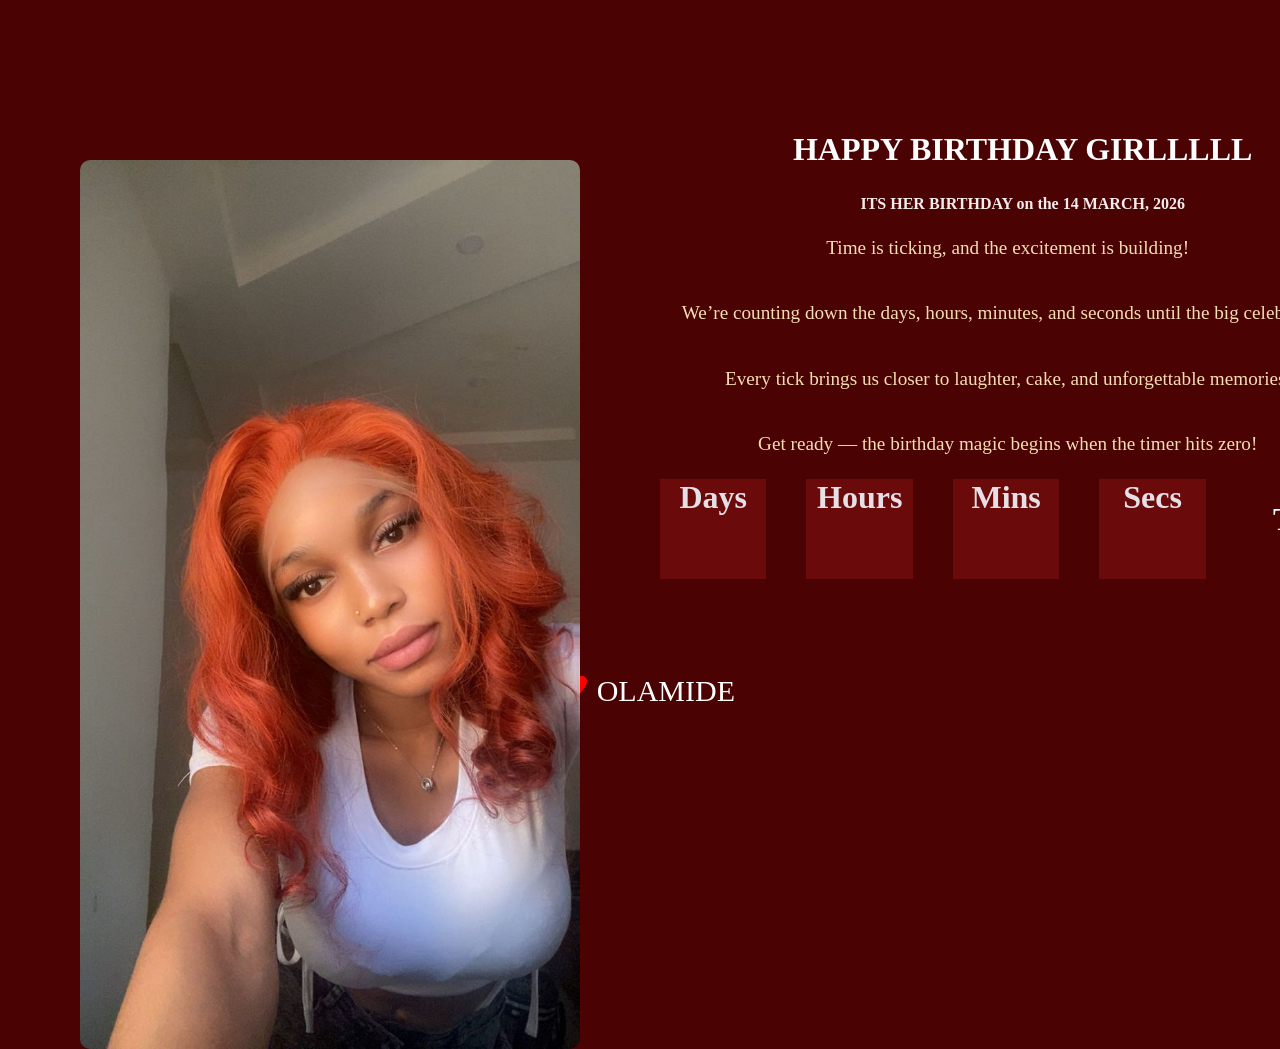
==== main.html @ c2f1c91b "Initial commit via Netlify" ====
<!DOCTYPE html>
<html lang="en">
<head>
    <meta charset="UTF-8">
    <meta name="viewport" content="width=device-width, initial-scale=1.0">
    <title>Countdown</title>
    <link rel="stylesheet" href="style.css">
    <script src="main.js"></script>
</head>
<body>
        <div class="countdown">
           <div class="image">
            <img id="birthdayImage" src="images.jpeg" style="width: 500px; display: block; margin:auto" alt="Birthday picture"/>
            <!-- click sound for the image -->
            <audio id="clickSound" src="click.mp3" preload="auto"></audio>
        </div>
        <div class="content">
            <h1>HAPPY BIRTHDAY GIRLLLLL </h1>
            <h4>ITS HER BIRTHDAY on the 14 MARCH, 2026</h4>
            <p>Time is ticking, and the excitement is building!</p>
            <P> We’re counting down the days, hours, minutes, and seconds until the big celebration.</P>
            <p>Every tick brings us closer to laughter, cake, and unforgettable memories.</p>
            <P>Get ready — the birthday magic begins when the timer hits zero!</P>

            <div class="count">
                <div class="time">
                    <p id="days"></p>
                    <h1>Days</h1>
                </div>
                <div class="time">
                    <p id="hours"></p>
                    <h1>Hours</h1>
                </div>
                <div class="time">
                    <p id="mins"></p>
                    <h1>Mins</h1>
                </div>
                <div class="time">
                    <p id="secs"></p>
                    <h1>Secs</h1>
                </div> 
                <h1 id="end"></h1>
            </div>
            
        </div> 
        </div>
        <p class="hearts">I <span style="font-size:150%;color:red;">&hearts;</span> OLAMIDE</p>

        <!-- background music that starts when page loads -->
        <audio id="bgMusic" src="happybirthday.mp3" loop preload="auto"></audio>
    </div>
    <script src="main.js"></script>
</body>
</html>
---- style.css ----
body{
    margin: 0px;
    height: 100vh;
    background-color: rgb(90, 4, 12);

}

.image img{
    position:relative;
    top: 100px;
    left: 20px;
    width: 45vw;
    border-radius: 10px;
}

.countdown{
    display: flex;
    flex-direction: row;
    gap: 100px;
    margin: 60px;
    height: 60vh;
}

.content{
    padding-top: 50px;
    display: flex;
    flex-direction: column;
    gap: 5px;
}
.content h1{
    color: rgb(252, 253, 253);
    font-family: cursive;
    
}
.content h4{
    margin: 0%;
    color: rgb(243, 236, 236);
}

.content p{

    font-size: larger;
    padding-right: 30px;
    color: wheat;
}

.count{
    display: flex;
    flex-direction: row;
    gap: 40px ;
}

.time{
    background-color: rgb(107, 10, 10);
    width: 120px;
    height: 100px;
}

.time p{
    
    text-align: center;
    font-size: 35px;
    font-family: cursive;
    color: rgb(236, 220, 236);
    margin: 0px;

}

.time h1{
    margin: 0px;
    color: rgb(230, 224, 230);
    text-align: center;
}

.hearts{
    text-align: center;
    color: white;
    font-size: 30px;
}
body {
  text-align: center;
  background-color: #4b0202;
  font-family: 'Comic Sans MS', cursive;
}

.hidden {
  display: none;
}

#countdown {
  font-size: 2em;
  margin-top: 30px;
  color: #ff4081;
  font-weight: bold;
}

/* Accessibility helpers for responsive video and touch targets */
.responsive-video { position: relative; width: 90%; max-width: 900px; padding-bottom: 56.25%; height: 0; overflow: hidden; margin: 0 auto; }
.responsive-video video { position: absolute; top: 0; left: 0; width: 100%; height: 100%; display: block; border-radius: 10px; }
.sr-only { position: absolute; left: -10000px; top: auto; width: 1px; height: 1px; overflow: hidden; }
button, a, video { min-height: 44px; min-width: 44px; }
html { font-size: 16px; }
@media (max-width: 480px) { html { font-size: 15px; } }
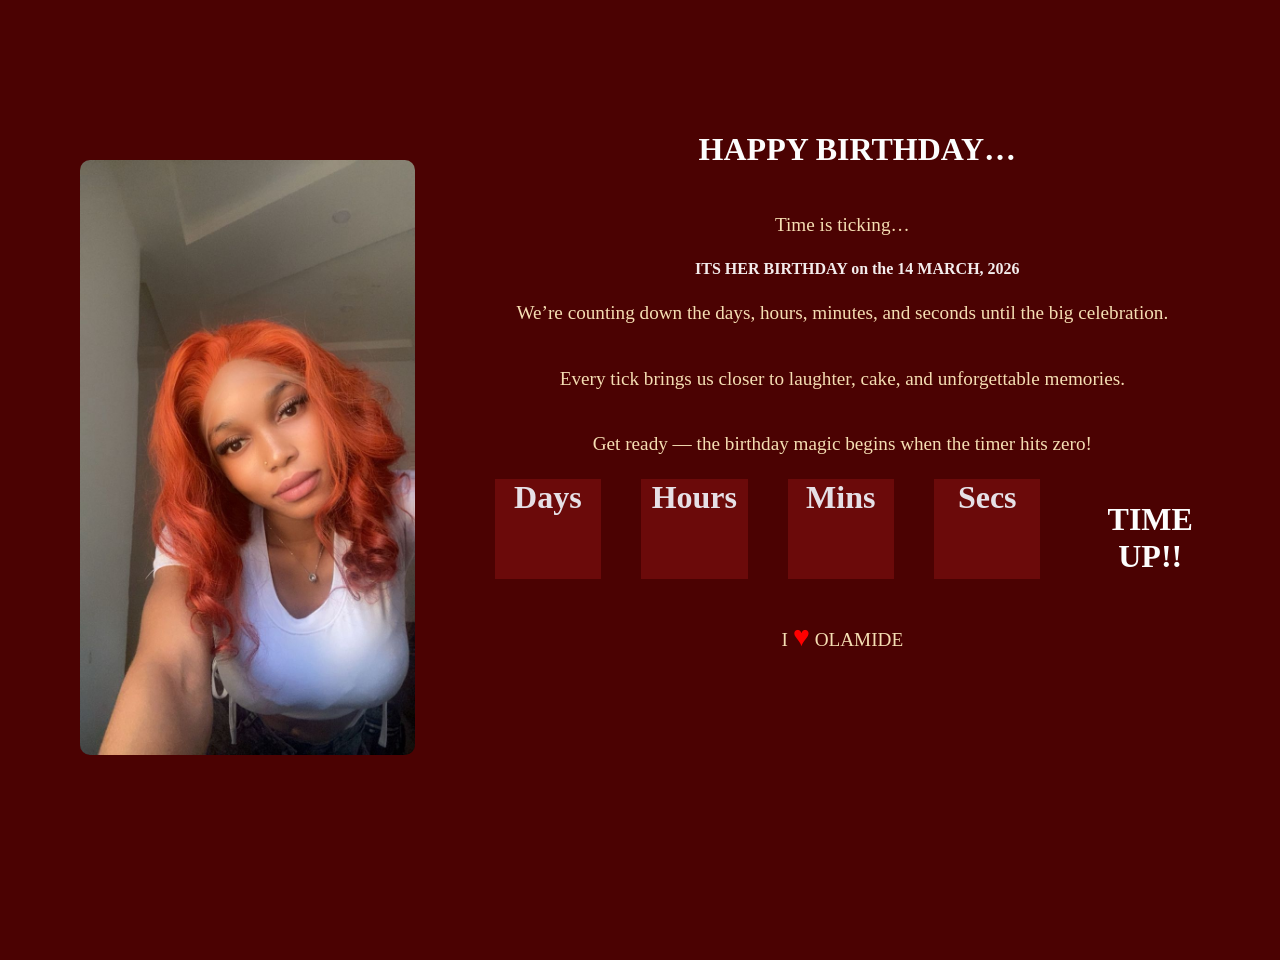
==== commit 1ecce469: "Refactor main.html for improved layout and styling Updated styles and content for the birthday count" ====
--- a/main.html
+++ b/main.html
@@ -10,17 +10,17 @@
 <body>
         <div class="countdown">
            <div class="image">
-            <img id="birthdayImage" src="images.jpeg" style="width: 500px; display: block; margin:auto" alt="Birthday picture"/>
+            <img id="birthdayImage" src="images.jpeg" style="max-width: 100%; display: block; margin:auto" alt="Birthday picture"/>
             <!-- click sound for the image -->
             <audio id="clickSound" src="click.mp3" preload="auto"></audio>
         </div>
         <div class="content">
-            <h1>HAPPY BIRTHDAY GIRLLLLL </h1>
+            <h1 style="font-family:'Fredoka', cursive;">HAPPY BIRTHDAY…</h1>
+            <p style="font-family:Fredoka;">Time is ticking…</p>
             <h4>ITS HER BIRTHDAY on the 14 MARCH, 2026</h4>
-            <p>Time is ticking, and the excitement is building!</p>
-            <P> We’re counting down the days, hours, minutes, and seconds until the big celebration.</P>
-            <p>Every tick brings us closer to laughter, cake, and unforgettable memories.</p>
-            <P>Get ready — the birthday magic begins when the timer hits zero!</P>
+            <P style="font-family:Fredoka;"> We’re counting down the days, hours, minutes, and seconds until the big celebration.</P>
+            <p style="font-family:Fredoka;">Every tick brings us closer to laughter, cake, and unforgettable memories.</p>
+            <P style="font-family:Fredoka;">Get ready — the birthday magic begins when the timer hits zero!</P>
 
             <div class="count">
                 <div class="time">
@@ -42,13 +42,13 @@
                 <h1 id="end"></h1>
             </div>
             
-        </div> 
+            <p class="hearts">I <span style="font-size:150%;color:red;">&hearts;</span> OLAMIDE</p>
         </div>
-        <p class="hearts">I <span style="font-size:150%;color:red;">&hearts;</span> OLAMIDE</p>
+        </div>
 
         <!-- background music that starts when page loads -->
         <audio id="bgMusic" src="happybirthday.mp3" loop preload="auto"></audio>
     </div>
     <script src="main.js"></script>
 </body>
-</html>+</html>
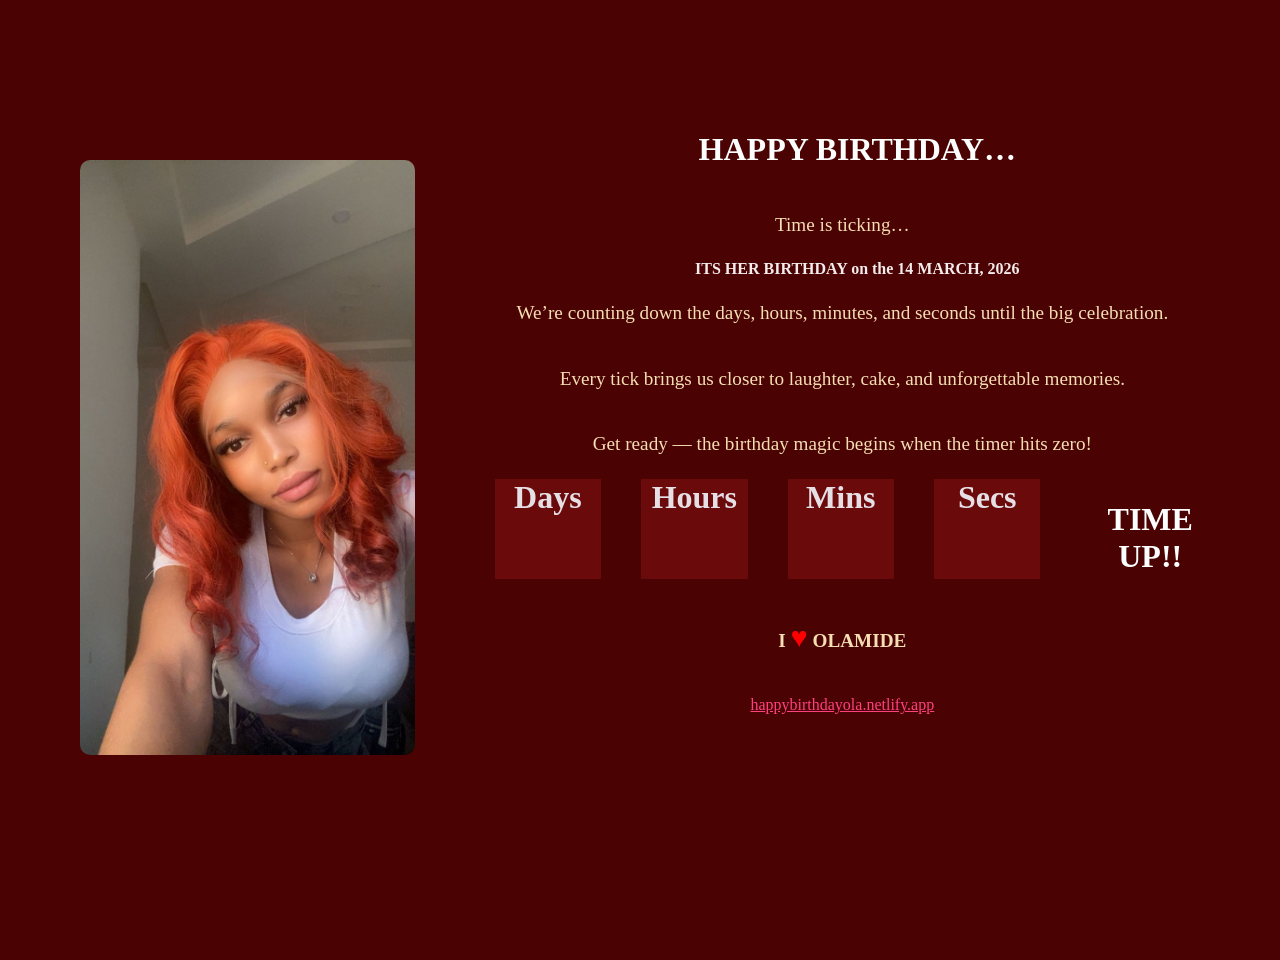
==== commit 4bdad88e: "Link not displaying as URL and video loading slowly (69b14273e0e8d2f60bcc8c26)" ====
--- a/main.html
+++ b/main.html
@@ -4,6 +4,19 @@
     <meta charset="UTF-8">
     <meta name="viewport" content="width=device-width, initial-scale=1.0">
     <title>Countdown</title>
+
+    <!-- Open Graph meta tags so the link shows as a proper URL preview when shared -->
+    <meta property="og:title" content="Happy Birthday Ola!">
+    <meta property="og:description" content="A special birthday countdown - the celebration is coming!">
+    <meta property="og:type" content="website">
+    <meta property="og:url" content="https://happybirthdayola.netlify.app/main.html">
+    <meta property="og:image" content="https://happybirthdayola.netlify.app/images.jpeg">
+
+    <!-- Twitter Card -->
+    <meta name="twitter:card" content="summary_large_image">
+    <meta name="twitter:title" content="Happy Birthday Ola!">
+    <meta name="twitter:description" content="A special birthday countdown - the celebration is coming!">
+    <meta name="twitter:image" content="https://happybirthdayola.netlify.app/images.jpeg">
     <link rel="stylesheet" href="style.css">
     <script src="main.js"></script>
 </head>
@@ -43,6 +56,9 @@
             </div>
             
             <p class="hearts">I <span style="font-size:150%;color:red;">&hearts;</span> OLAMIDE</p>
+            <p style="margin-top: 15px;">
+                <a href="https://happybirthdayola.netlify.app" style="color: #ff4081; font-family: 'Fredoka', cursive; font-size: 16px; text-decoration: underline;">happybirthdayola.netlify.app</a>
+            </p>
         </div>
         </div>
 
--- a/style.css
+++ b/style.css
@@ -1,6 +1,6 @@
 body{
     margin: 0px;
-    height: 100vh;
+    min-height: 100vh;
     background-color: rgb(90, 4, 12);
 
 }
@@ -73,9 +73,11 @@
 }
 
 .hearts{
+    margin-top: 20px;
     text-align: center;
     color: white;
-    font-size: 30px;
+    font-size: 50px;
+    font-weight: bold;
 }
 body {
   text-align: center;
@@ -100,4 +102,70 @@
 .sr-only { position: absolute; left: -10000px; top: auto; width: 1px; height: 1px; overflow: hidden; }
 button, a, video { min-height: 44px; min-width: 44px; }
 html { font-size: 16px; }
-@media (max-width: 480px) { html { font-size: 15px; } }
+
+/* Mobile responsive */
+@media (max-width: 768px) {
+  .countdown {
+    flex-direction: column;
+    gap: 20px;
+    margin: 10px;
+    height: auto;
+  }
+
+  .image img {
+    position: static;
+    top: 0;
+    left: 0;
+    width: 100%;
+    max-width: 100%;
+    margin: 0;
+  }
+
+  .content {
+    padding-top: 20px;
+  }
+
+  .content h1 {
+    font-size: 24px;
+  }
+
+  .content h4 {
+    font-size: 14px;
+  }
+
+  .content p {
+    font-size: 12px;
+    padding-right: 0;
+  }
+
+  .count {
+    gap: 5px;
+    justify-content: center;
+    flex-wrap: wrap;
+  }
+
+  .time {
+    flex: 1;
+    min-width: 60px;
+    width: auto;
+    height: 60px;
+  }
+
+  .time p {
+    font-size: 20px;
+  }
+
+  .time h1 {
+    font-size: 10px;
+  }
+
+  .hearts {
+    font-size: 28px;
+  }
+
+  body {
+    padding: 0;
+    margin: 0;
+    overflow-x: hidden;
+  }
+}
